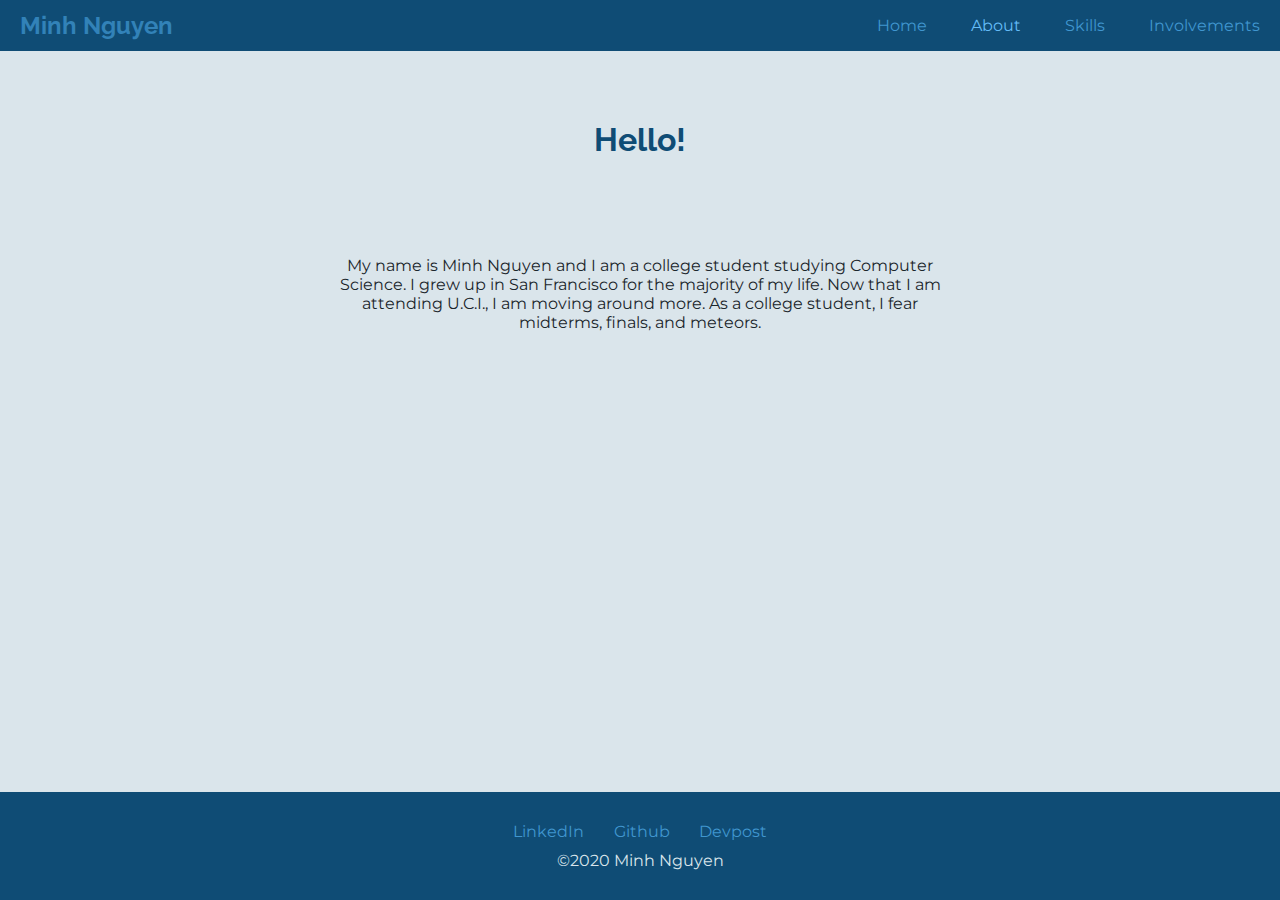
==== about.html @ f3bdcdd2 "Improved design and added more information to the Skills page" ====
<!DOCTYPE html>
<html lang="en-US">

<head>
    <meta charset="utf-8">
    <meta name="viewport" content="width=device-width, initial-scale=1.0">
    <title>Minh Nguyen | About</title>
    <link rel="stylesheet" href="css/styles.css">
    <link rel="icon" href="favicon.ico">
    <link href="https://fonts.googleapis.com/css2?family=Montserrat&display=swap" rel="stylesheet">
    <link href="https://fonts.googleapis.com/css2?family=Raleway&display=swap" rel="stylesheet">
</head>

<body>

    <header>
        <h2 class="nav-name">Minh Nguyen</h2>
        <nav>
            <ul class="nav-list">
                <li class="nav-element"><a class="nav-link" href="https://minguyen01.github.io">Home</a></li>
                <li class="nav-element"><a class="nav-link selected" href="https://minguyen01.github.io/about">About</a></li>
                <li class="nav-element"><a class="nav-link" href="https://minguyen01.github.io/skills">Skills</a></li>
                <li class="nav-element"><a class="nav-link" href="https://minguyen01.github.io/involvements">Involvements</a></li>
            </ul>
        </nav>
    </header>

    <div class="section top">
        <h1>Hello!</h1>
    </div>

    <div class="section end">
        <p class="para-body">My name is Minh Nguyen and I am a college student studying Computer Science.
            I grew up in San Francisco for the majority of my life. Now that I am attending U.C.I., I am moving around more.
            As a college student, I fear midterms, finals, and meteors.
        </p>
    </div>

    <footer>
        <a class="foot-link" href="https://www.linkedin.com/in/minhnguyensf/">LinkedIn</a>
        <a class="foot-link" href="https://github.com/minguyen01">Github</a>
        <a class="foot-link" href="https://devpost.com/minguyen01">Devpost</a>    
        <p class="copyright">©2020 Minh Nguyen</p>
    </footer>

</body>

</html>
---- css/styles.css ----
body
{
    position:relative;
    margin: 0;
    min-height: 100vh;
    background-color: #dae5eb;
    text-align: center; 
    font-family: 'Montserrat', sans-serif;
}

footer
{
    position:absolute;
    padding-bottom:30px;
    padding-top:30px;
    background-color:#0f4c75;
    width:100%;
    bottom:0;
}

header
{
    position:fixed;
    display:flex;
    justify-content: space-between;
    align-items: center;
    background-color:#0f4c75;
    width:100%;
    top:0;
}

a
{
    color: #4096cf;
    text-decoration: none;
    transition: all 0.3s; 
}

a:hover
{
    color: #64bcf7;
}

hr
{
    border-color: #0f4c75;
    border-style: solid;
    border-radius: 50rem;
    border-width: 0.25rem;
}

h1
{
    color: #0f4c75;
    font-family: 'Raleway', sans-serif;
}

h2, h3
{
    color: #3282b8;
    font-family: 'Raleway', sans-serif;
}

p
{
    color: #1b262c;
}

.copyright
{
    padding-top:10px;
    margin:0px;
    color:#dae5eb;
}

.foot-link
{
    margin: 0 1%;
}

.nav-element
{
    padding: 0 20px;
    list-style: none;
    display:inline-block;
}

.nav-name
{
    padding: 0 20px;
    margin: 0;
}

.profile
{
    background: #3282b8;
    border-color: #1b262c;
    border-radius: 100%;
    border-style: solid;
    border-width: 5px;
    padding: 5px;
    margin-top: 50px;
    width: 300px;
    height: 300px;
}

.section
{
    padding-top: 30px;
    padding-bottom: 30px;
}

.top
{
    padding-top: 100px;
}

.end
{
    padding-bottom: 150px;
}

.inv-title
{
    margin-bottom: 0px;
}

.inv-date
{
    margin-top: 5px;
}

.selected
{
    color: #64bcf7;
}

.para-body
{
    width: 50%;
    display:inline-block
}

.horizontal-line
{
    width: 45%;
}

.vertical-line
{
    height: 125px;
    width: 5px;
    background-color: #0f4c75;
    margin-top:0px;
    margin-bottom:0px;
}
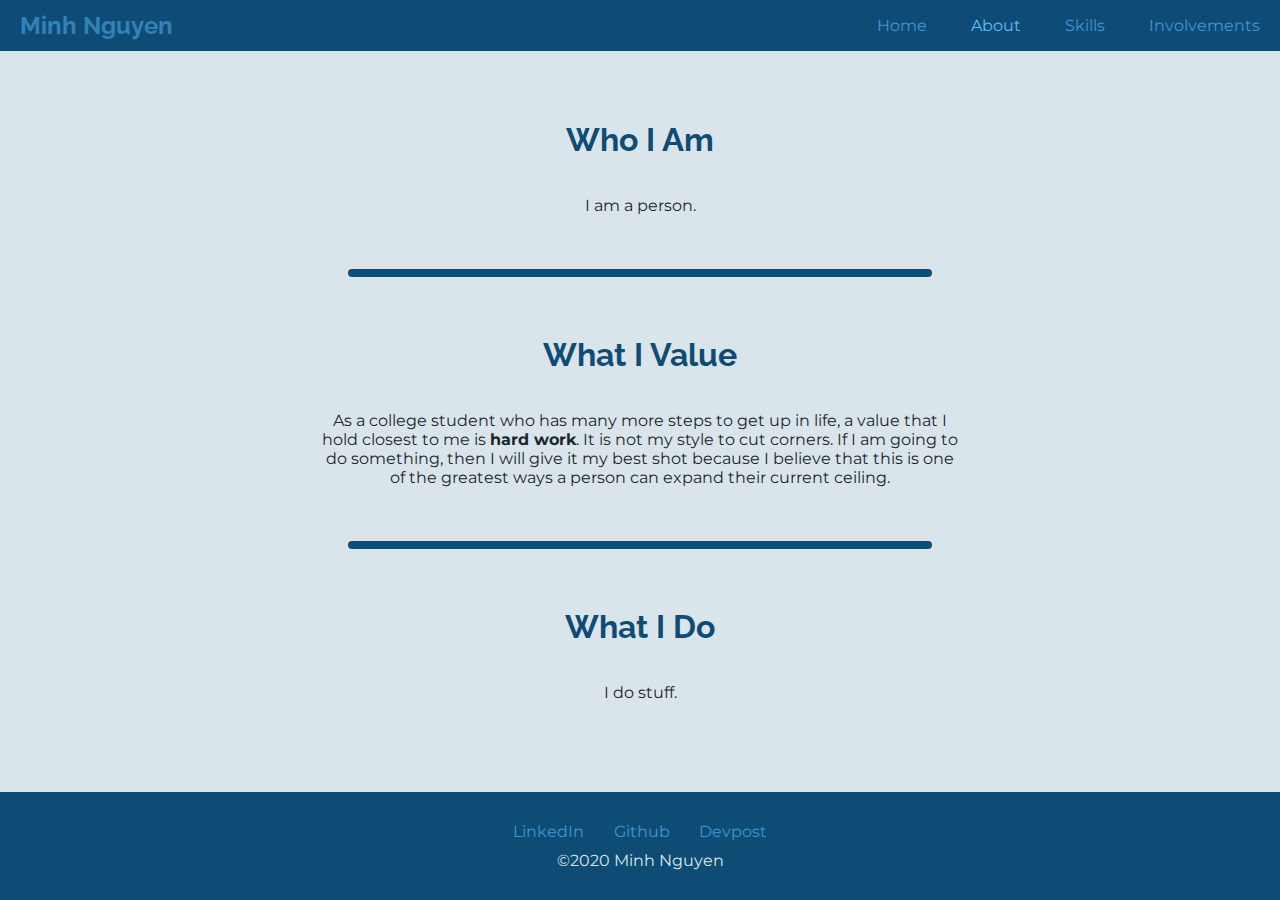
==== commit 63ac828f: "Updated All Pages" ====
--- a/about.html
+++ b/about.html
@@ -26,13 +26,29 @@
     </header>
 
     <div class="section top">
-        <h1>Hello!</h1>
+        <h1>Who I Am</h1>
+        <p class="para-body">
+            I am a person.
+        </p>
     </div>
 
+    <hr class="horizontal-line">
+
+    <div class="section">
+        <h1>What I Value</h1>
+        <p class="para-body">
+            As a college student who has many more steps to get up in life, a value that I hold closest to me is <strong>hard work</strong>.
+            It is not my style to cut corners. If I am going to do something, then I will give it my best shot because I believe
+            that this is one of the greatest ways a person can expand their current ceiling.
+        </p>
+    </div>
+
+    <hr class="horizontal-line">
+
     <div class="section end">
-        <p class="para-body">My name is Minh Nguyen and I am a college student studying Computer Science.
-            I grew up in San Francisco for the majority of my life. Now that I am attending U.C.I., I am moving around more.
-            As a college student, I fear midterms, finals, and meteors.
+        <h1>What I Do</h1>
+        <p class="para-body">
+            I do stuff.
         </p>
     </div>
 
--- a/css/styles.css
+++ b/css/styles.css
@@ -43,6 +43,7 @@
 
 hr
 {
+    background-color: #0f4c75;
     border-color: #0f4c75;
     border-style: solid;
     border-radius: 50rem;
@@ -150,7 +151,26 @@
 {
     height: 125px;
     width: 5px;
-    background-color: #0f4c75;
     margin-top:0px;
     margin-bottom:0px;
+}
+
+.banner-text
+{
+    font-size: 5rem;
+    margin-top: 0px;
+    margin-bottom: 0px;
+}
+
+.no-margin
+{
+    margin-top: 0px;
+    margin-bottom: 0px;
+    margin-left: 0px;
+    margin-right: 0px;
+}
+
+.no-bottom-margin
+{
+    margin-bottom: 0px;
 }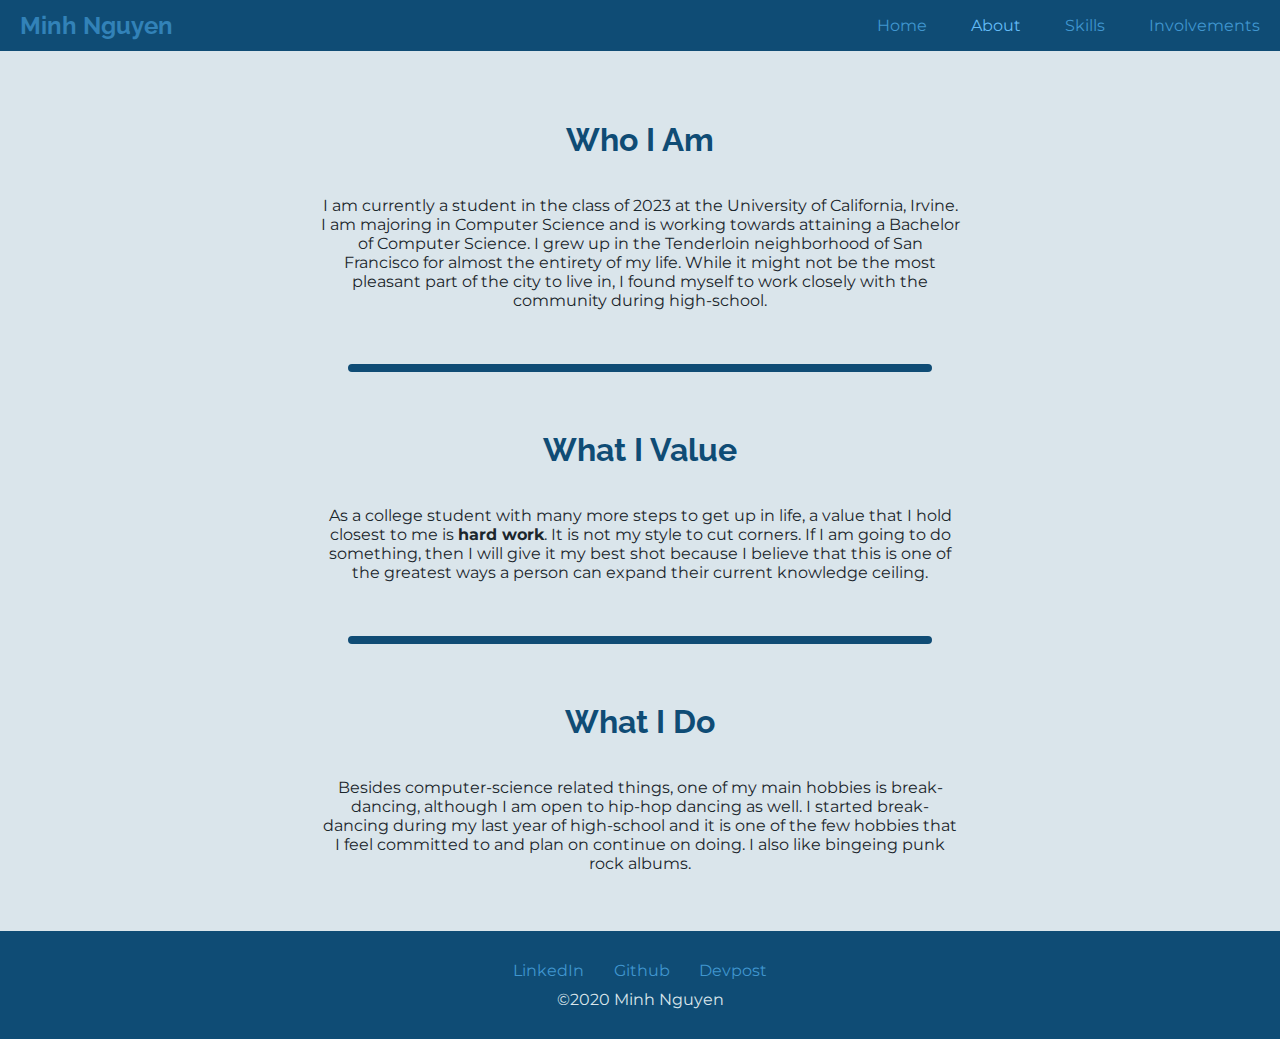
==== commit 3196ac3b: "Updated these pages: about, involvements, and skills" ====
--- a/about.html
+++ b/about.html
@@ -28,7 +28,10 @@
     <div class="section top">
         <h1>Who I Am</h1>
         <p class="para-body">
-            I am a person.
+            I am currently a student in the class of 2023 at the University of California, Irvine. I am majoring in Computer Science 
+            and is working towards attaining a Bachelor of Computer Science. I grew up in the Tenderloin neighborhood of San Francisco 
+            for almost the entirety of my life. While it might not be the most pleasant part of the city to live in, I found myself to 
+            work closely with the community during high-school.
         </p>
     </div>
 
@@ -37,9 +40,9 @@
     <div class="section">
         <h1>What I Value</h1>
         <p class="para-body">
-            As a college student who has many more steps to get up in life, a value that I hold closest to me is <strong>hard work</strong>.
+            As a college student with many more steps to get up in life, a value that I hold closest to me is <strong>hard work</strong>.
             It is not my style to cut corners. If I am going to do something, then I will give it my best shot because I believe
-            that this is one of the greatest ways a person can expand their current ceiling.
+            that this is one of the greatest ways a person can expand their current knowledge ceiling.
         </p>
     </div>
 
@@ -48,7 +51,9 @@
     <div class="section end">
         <h1>What I Do</h1>
         <p class="para-body">
-            I do stuff.
+            Besides computer-science related things, one of my main hobbies is break-dancing, although I am open to hip-hop dancing 
+            as well. I started break-dancing during my last year of high-school and it is one of the few hobbies that I feel committed to 
+            and plan on continue on doing. I also like bingeing punk rock albums.
         </p>
     </div>
 
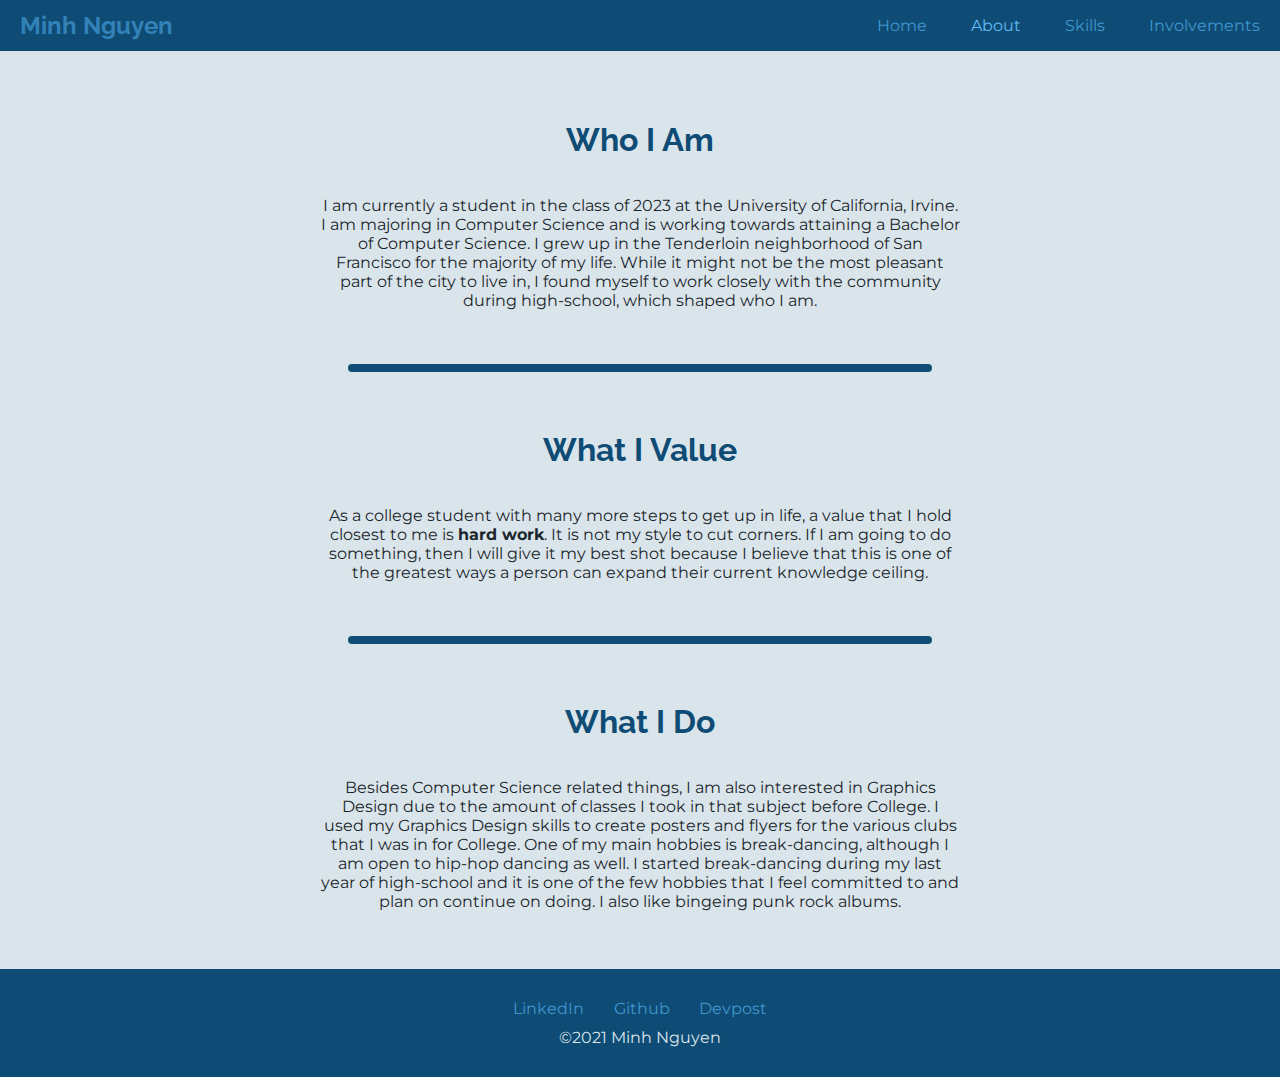
==== commit eacaf0a3: "Updated Information" ====
--- a/about.html
+++ b/about.html
@@ -30,8 +30,8 @@
         <p class="para-body">
             I am currently a student in the class of 2023 at the University of California, Irvine. I am majoring in Computer Science 
             and is working towards attaining a Bachelor of Computer Science. I grew up in the Tenderloin neighborhood of San Francisco 
-            for almost the entirety of my life. While it might not be the most pleasant part of the city to live in, I found myself to 
-            work closely with the community during high-school.
+            for the majority of my life. While it might not be the most pleasant part of the city to live in, I found myself to 
+            work closely with the community during high-school, which shaped who I am.
         </p>
     </div>
 
@@ -51,9 +51,10 @@
     <div class="section end">
         <h1>What I Do</h1>
         <p class="para-body">
-            Besides computer-science related things, one of my main hobbies is break-dancing, although I am open to hip-hop dancing 
-            as well. I started break-dancing during my last year of high-school and it is one of the few hobbies that I feel committed to 
-            and plan on continue on doing. I also like bingeing punk rock albums.
+            Besides Computer Science related things, I am also interested in Graphics Design due to the amount of classes I took in that
+            subject before College. I used my Graphics Design skills to create posters and flyers for the various clubs that I was in for
+            College. One of my main hobbies is break-dancing, although I am open to hip-hop dancing as well. I started break-dancing during
+            my last year of high-school and it is one of the few hobbies that I feel committed to and plan on continue on doing. I also like bingeing punk rock albums.
         </p>
     </div>
 
@@ -61,7 +62,7 @@
         <a class="foot-link" href="https://www.linkedin.com/in/minhnguyensf/">LinkedIn</a>
         <a class="foot-link" href="https://github.com/minguyen01">Github</a>
         <a class="foot-link" href="https://devpost.com/minguyen01">Devpost</a>    
-        <p class="copyright">©2020 Minh Nguyen</p>
+        <p class="copyright">©2021 Minh Nguyen</p>
     </footer>
 
 </body>
--- a/css/styles.css
+++ b/css/styles.css
@@ -100,7 +100,6 @@
     border-style: solid;
     border-width: 5px;
     padding: 5px;
-    margin-top: 50px;
     width: 300px;
     height: 300px;
 }
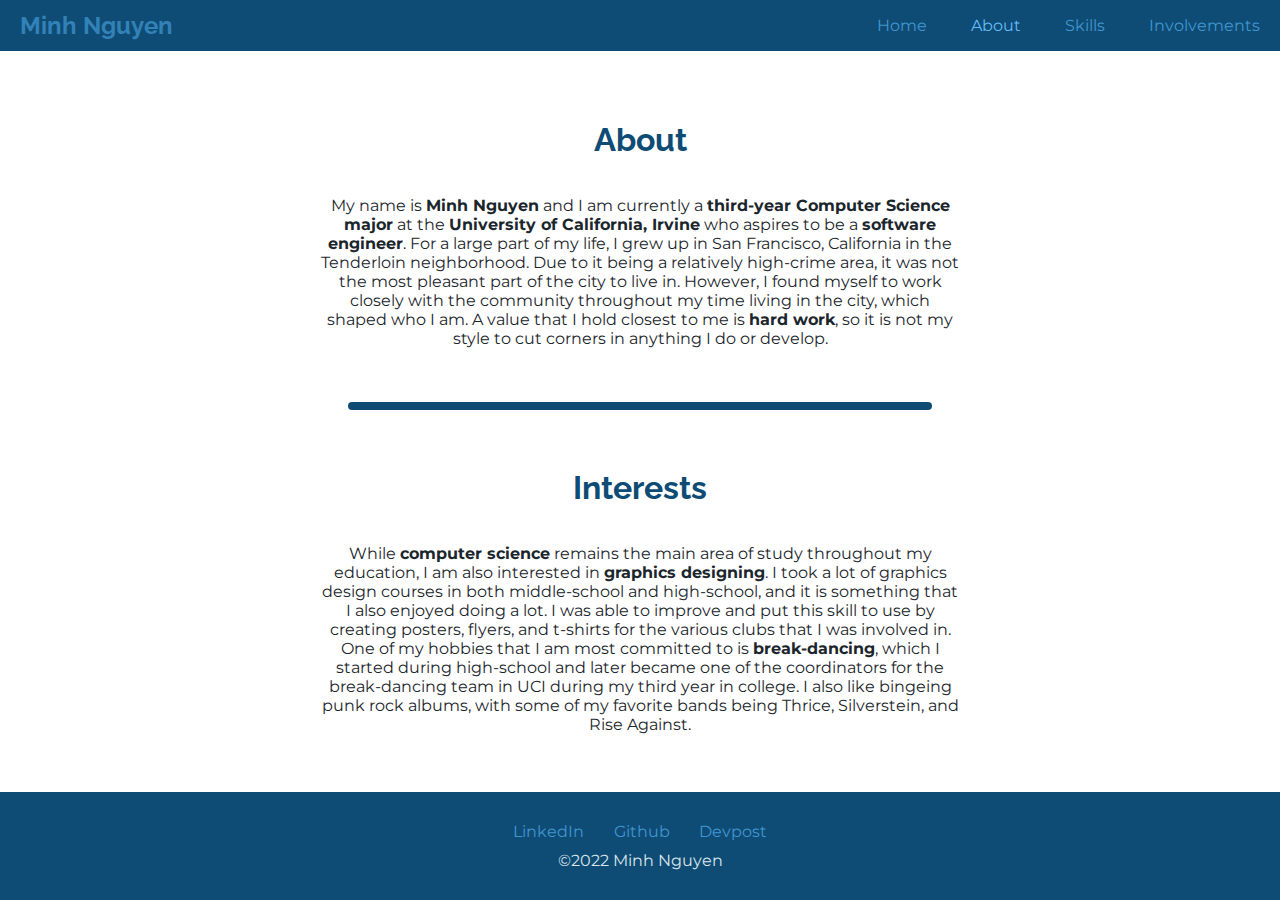
==== commit 3931cfde: "Updated the website to include recent involvements" ====
--- a/about.html
+++ b/about.html
@@ -26,35 +26,31 @@
     </header>
 
     <div class="section top">
-        <h1>Who I Am</h1>
+        <h1>About</h1>
         <p class="para-body">
-            I am currently a student in the class of 2023 at the University of California, Irvine. I am majoring in Computer Science 
-            and is working towards attaining a Bachelor of Computer Science. I grew up in the Tenderloin neighborhood of San Francisco 
-            for the majority of my life. While it might not be the most pleasant part of the city to live in, I found myself to 
-            work closely with the community during high-school, which shaped who I am.
-        </p>
-    </div>
-
-    <hr class="horizontal-line">
-
-    <div class="section">
-        <h1>What I Value</h1>
-        <p class="para-body">
-            As a college student with many more steps to get up in life, a value that I hold closest to me is <strong>hard work</strong>.
-            It is not my style to cut corners. If I am going to do something, then I will give it my best shot because I believe
-            that this is one of the greatest ways a person can expand their current knowledge ceiling.
+            My name is <b>Minh Nguyen</b> and I am currently a <b>third-year Computer Science major</b> at the 
+            <b>University of California, Irvine</b> who aspires to be a <b>software engineer</b>. For a large
+            part of my life, I grew up in San Francisco, California in the Tenderloin neighborhood. Due to it
+            being a relatively high-crime area, it was not the most pleasant part of the city to live in. However,
+            I found myself to work closely with the community throughout my time living in the city, which shaped
+            who I am. A value that I hold closest to me is <b>hard work</b>, so it is not my style to cut corners in
+            anything I do or develop.
         </p>
     </div>
 
     <hr class="horizontal-line">
 
     <div class="section end">
-        <h1>What I Do</h1>
+        <h1>Interests</h1>
         <p class="para-body">
-            Besides Computer Science related things, I am also interested in Graphics Design due to the amount of classes I took in that
-            subject before College. I used my Graphics Design skills to create posters and flyers for the various clubs that I was in for
-            College. One of my main hobbies is break-dancing, although I am open to hip-hop dancing as well. I started break-dancing during
-            my last year of high-school and it is one of the few hobbies that I feel committed to and plan on continue on doing. I also like bingeing punk rock albums.
+            While <b>computer science</b> remains the main area of study throughout my education, I am also interested in
+            <b>graphics designing</b>. I took a lot of graphics design courses in both middle-school and high-school,
+            and it is something that I also enjoyed doing a lot. I was able to improve and put this skill to use by
+            creating posters, flyers, and t-shirts for the various clubs that I was involved in.
+            One of my hobbies that I am most committed to is <b>break-dancing</b>, which I started during high-school
+            and later became one of the coordinators for the break-dancing team in UCI during my third year
+            in college. I also like bingeing punk rock albums, with some of my favorite bands being Thrice, Silverstein,
+            and Rise Against.
         </p>
     </div>
 
@@ -62,7 +58,7 @@
         <a class="foot-link" href="https://www.linkedin.com/in/minhnguyensf/">LinkedIn</a>
         <a class="foot-link" href="https://github.com/minguyen01">Github</a>
         <a class="foot-link" href="https://devpost.com/minguyen01">Devpost</a>    
-        <p class="copyright">©2021 Minh Nguyen</p>
+        <p class="copyright">©2022 Minh Nguyen</p>
     </footer>
 
 </body>
--- a/css/styles.css
+++ b/css/styles.css
@@ -3,7 +3,7 @@
     position:relative;
     margin: 0;
     min-height: 100vh;
-    background-color: #dae5eb;
+    background-color: #ffffff;
     text-align: center; 
     font-family: 'Montserrat', sans-serif;
 }
@@ -94,11 +94,8 @@
 
 .profile
 {
-    background: #3282b8;
-    border-color: #1b262c;
-    border-radius: 100%;
-    border-style: solid;
-    border-width: 5px;
+    background: #0f4c75;
+    border-radius: 5%;
     padding: 5px;
     width: 300px;
     height: 300px;
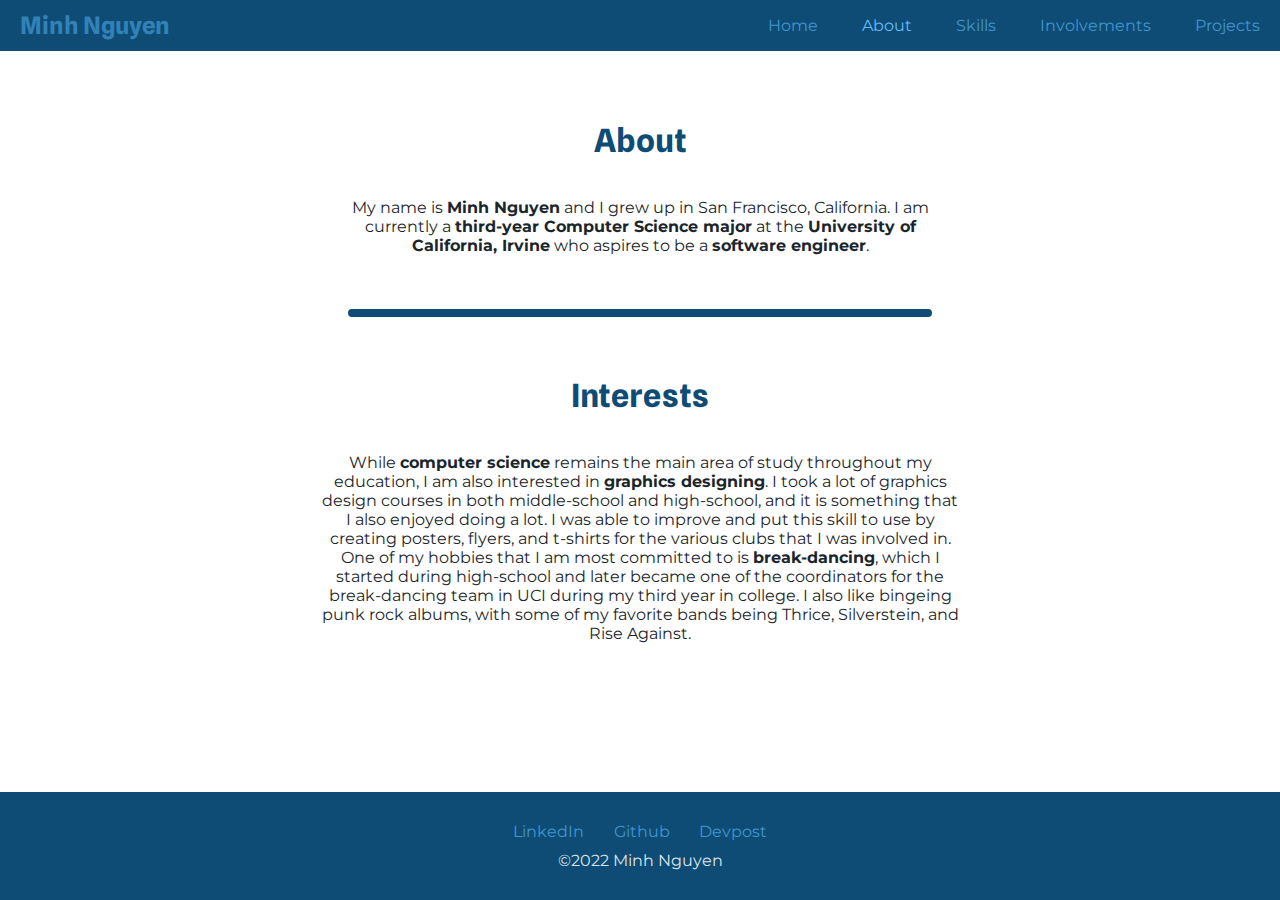
==== commit 5f7fd1cd: "Added Projects section and general updates" ====
--- a/about.html
+++ b/about.html
@@ -4,11 +4,12 @@
 <head>
     <meta charset="utf-8">
     <meta name="viewport" content="width=device-width, initial-scale=1.0">
+    <meta name="description" content="The personal website of Minh Nguyen">
     <title>Minh Nguyen | About</title>
     <link rel="stylesheet" href="css/styles.css">
     <link rel="icon" href="favicon.ico">
     <link href="https://fonts.googleapis.com/css2?family=Montserrat&display=swap" rel="stylesheet">
-    <link href="https://fonts.googleapis.com/css2?family=Raleway&display=swap" rel="stylesheet">
+    <link href="https://fonts.googleapis.com/css2?family=Spline+Sans:wght@300&display=swap" rel="stylesheet">
 </head>
 
 <body>
@@ -21,6 +22,7 @@
                 <li class="nav-element"><a class="nav-link selected" href="https://minguyen01.github.io/about">About</a></li>
                 <li class="nav-element"><a class="nav-link" href="https://minguyen01.github.io/skills">Skills</a></li>
                 <li class="nav-element"><a class="nav-link" href="https://minguyen01.github.io/involvements">Involvements</a></li>
+                <li class="nav-element"><a class="nav-link" href="https://minguyen01.github.io/projects">Projects</a></li>
             </ul>
         </nav>
     </header>
@@ -28,13 +30,9 @@
     <div class="section top">
         <h1>About</h1>
         <p class="para-body">
-            My name is <b>Minh Nguyen</b> and I am currently a <b>third-year Computer Science major</b> at the 
-            <b>University of California, Irvine</b> who aspires to be a <b>software engineer</b>. For a large
-            part of my life, I grew up in San Francisco, California in the Tenderloin neighborhood. Due to it
-            being a relatively high-crime area, it was not the most pleasant part of the city to live in. However,
-            I found myself to work closely with the community throughout my time living in the city, which shaped
-            who I am. A value that I hold closest to me is <b>hard work</b>, so it is not my style to cut corners in
-            anything I do or develop.
+            My name is <b>Minh Nguyen</b> and I grew up in San Francisco, California. I am currently a
+            <b>third-year Computer Science major</b> at the <b>University of California, Irvine</b> who aspires to be
+            a <b>software engineer</b>.
         </p>
     </div>
 
--- a/css/styles.css
+++ b/css/styles.css
@@ -20,7 +20,7 @@
 
 header
 {
-    position:fixed;
+    position:absolute;
     display:flex;
     justify-content: space-between;
     align-items: center;
@@ -53,13 +53,13 @@
 h1
 {
     color: #0f4c75;
-    font-family: 'Raleway', sans-serif;
+    font-family: 'Spline Sans', sans-serif;
 }
 
 h2, h3
 {
     color: #3282b8;
-    font-family: 'Raleway', sans-serif;
+    font-family: 'Spline Sans', sans-serif;
 }
 
 p
@@ -101,6 +101,39 @@
     height: 300px;
 }
 
+.square-image
+{
+    transition: 1s;
+    width: 300px;
+    height: 300px;
+    margin: 15px;
+    object-fit: cover;
+    object-position: 0% 0%;
+}
+
+.square-image:hover
+{
+    filter: drop-shadow(0px 0px 5px black);
+    object-position: 100% 100%;
+}
+
+.image-limit
+{
+    max-height: 400px;
+    max-width: 800px;
+    margin-top: 15px;
+    margin-bottom: 5px;
+    margin-left: 15px;
+    margin-right: 15px;
+}
+
+.small-image-limit
+{
+    max-height: 300px;
+    max-width: 600px;
+    margin: 15px;
+}
+
 .section
 {
     padding-top: 30px;
@@ -129,6 +162,8 @@
 
 .selected
 {
+    pointer-events: none;
+    cursor: default;
     color: #64bcf7;
 }
 
@@ -169,4 +204,15 @@
 .no-bottom-margin
 {
     margin-bottom: 0px;
+}
+
+.small-margin
+{
+    margin: 5px;
+}
+
+.caption
+{
+    margin: 0px;
+    padding: 0px;
 }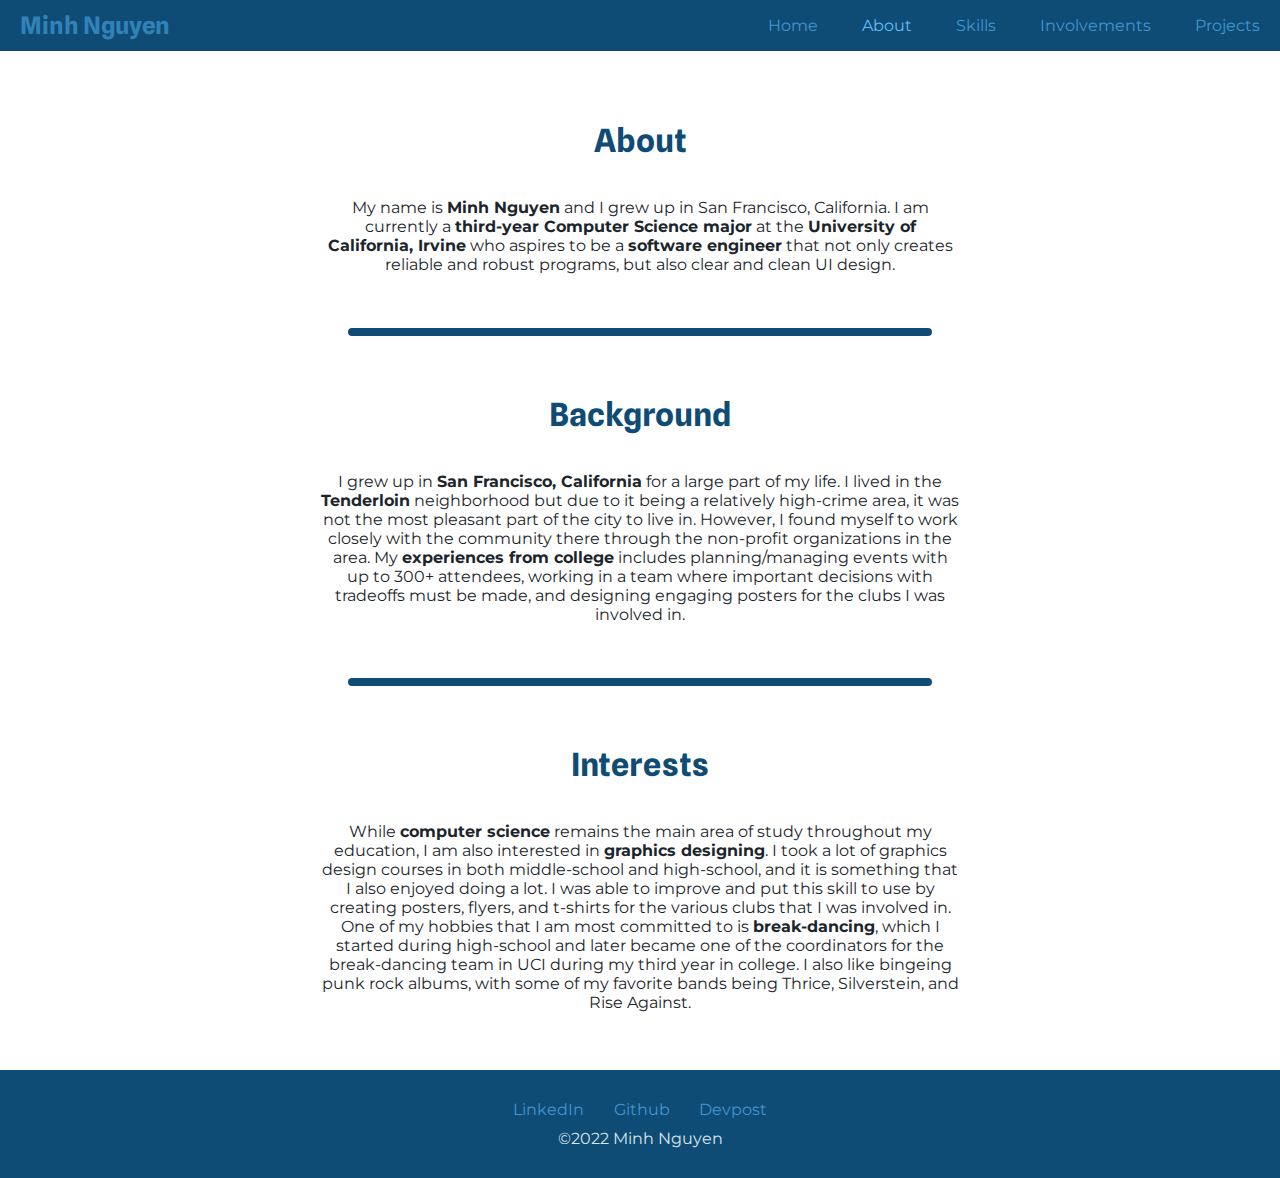
==== commit e7ba0003: "Added Background to about.html" ====
--- a/about.html
+++ b/about.html
@@ -32,7 +32,20 @@
         <p class="para-body">
             My name is <b>Minh Nguyen</b> and I grew up in San Francisco, California. I am currently a
             <b>third-year Computer Science major</b> at the <b>University of California, Irvine</b> who aspires to be
-            a <b>software engineer</b>.
+            a <b>software engineer</b> that not only creates reliable and robust programs, but also clear and clean UI design.
+        </p>
+    </div>
+
+    <hr class="horizontal-line">
+
+    <div class="section">
+        <h1>Background</h1>
+        <p class="para-body">
+            I grew up in <b>San Francisco, California</b> for a large part of my life. I lived in the <b>Tenderloin</b> neighborhood but due
+            to it being a relatively high-crime area, it was not the most pleasant part of the city to live in. However, I
+            found myself to work closely with the community there through the non-profit organizations in the area.
+            My <b>experiences from college</b> includes planning/managing events with up to 300+ attendees, working in a team where
+            important decisions with tradeoffs must be made, and designing engaging posters for the clubs I was involved in.
         </p>
     </div>
 
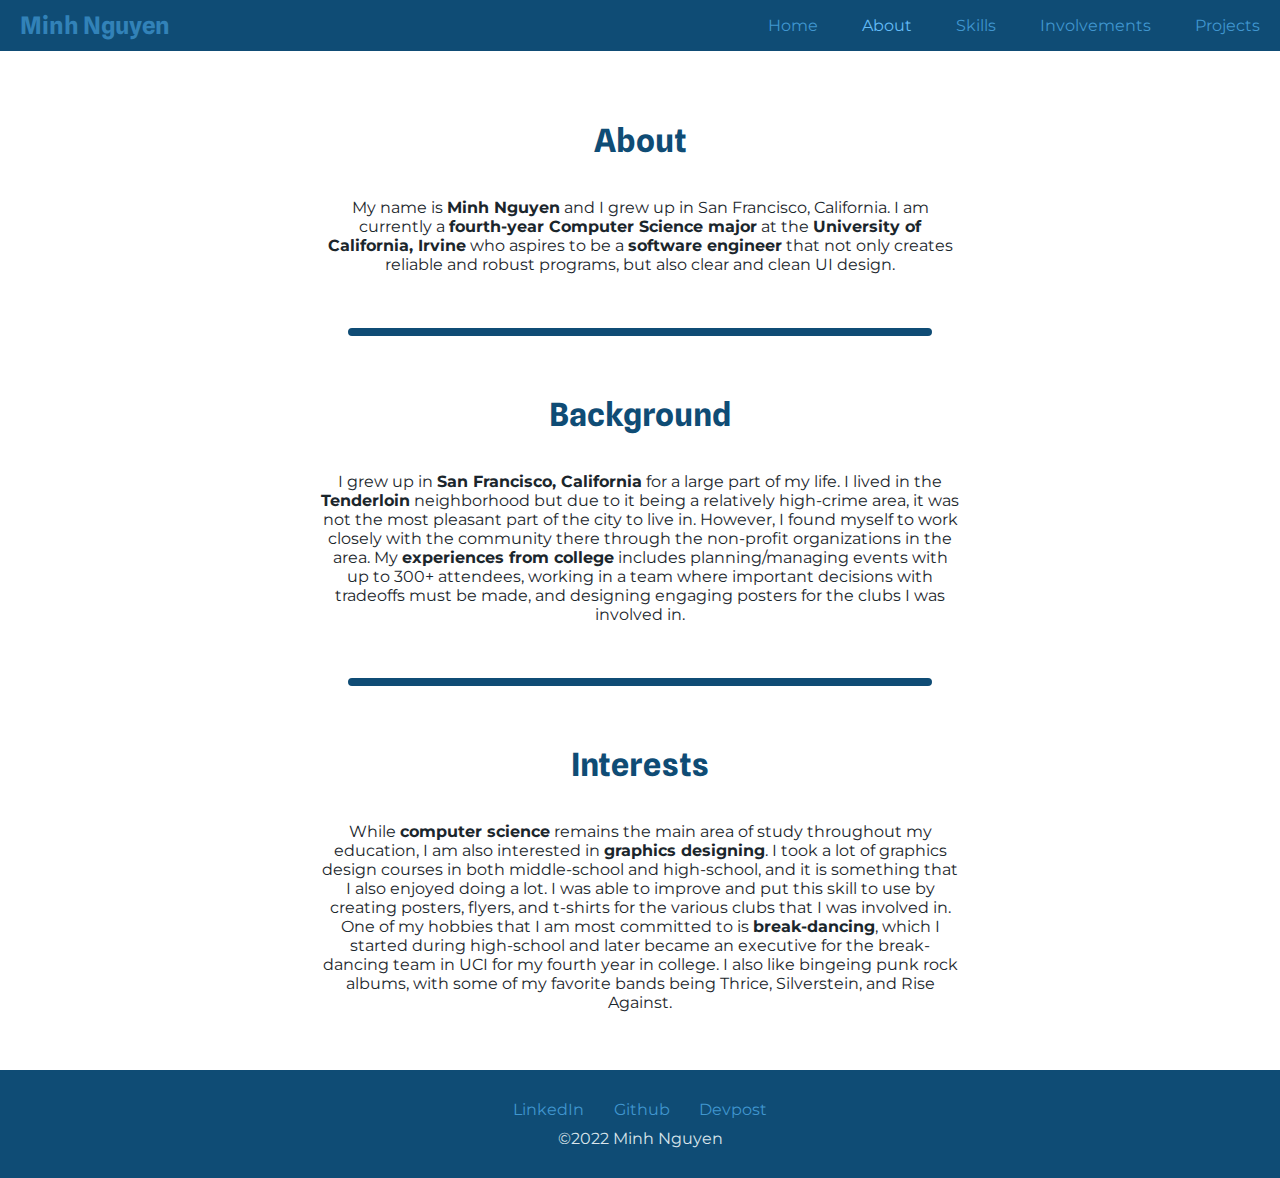
==== commit e91591d6: "Updated for recent events" ====
--- a/about.html
+++ b/about.html
@@ -31,7 +31,7 @@
         <h1>About</h1>
         <p class="para-body">
             My name is <b>Minh Nguyen</b> and I grew up in San Francisco, California. I am currently a
-            <b>third-year Computer Science major</b> at the <b>University of California, Irvine</b> who aspires to be
+            <b>fourth-year Computer Science major</b> at the <b>University of California, Irvine</b> who aspires to be
             a <b>software engineer</b> that not only creates reliable and robust programs, but also clear and clean UI design.
         </p>
     </div>
@@ -59,7 +59,7 @@
             and it is something that I also enjoyed doing a lot. I was able to improve and put this skill to use by
             creating posters, flyers, and t-shirts for the various clubs that I was involved in.
             One of my hobbies that I am most committed to is <b>break-dancing</b>, which I started during high-school
-            and later became one of the coordinators for the break-dancing team in UCI during my third year
+            and later became an executive for the break-dancing team in UCI for my fourth year
             in college. I also like bingeing punk rock albums, with some of my favorite bands being Thrice, Silverstein,
             and Rise Against.
         </p>
--- a/css/styles.css
+++ b/css/styles.css
@@ -181,7 +181,7 @@
 .vertical-line
 {
     height: 125px;
-    width: 5px;
+    width: 1px;
     margin-top:0px;
     margin-bottom:0px;
 }
